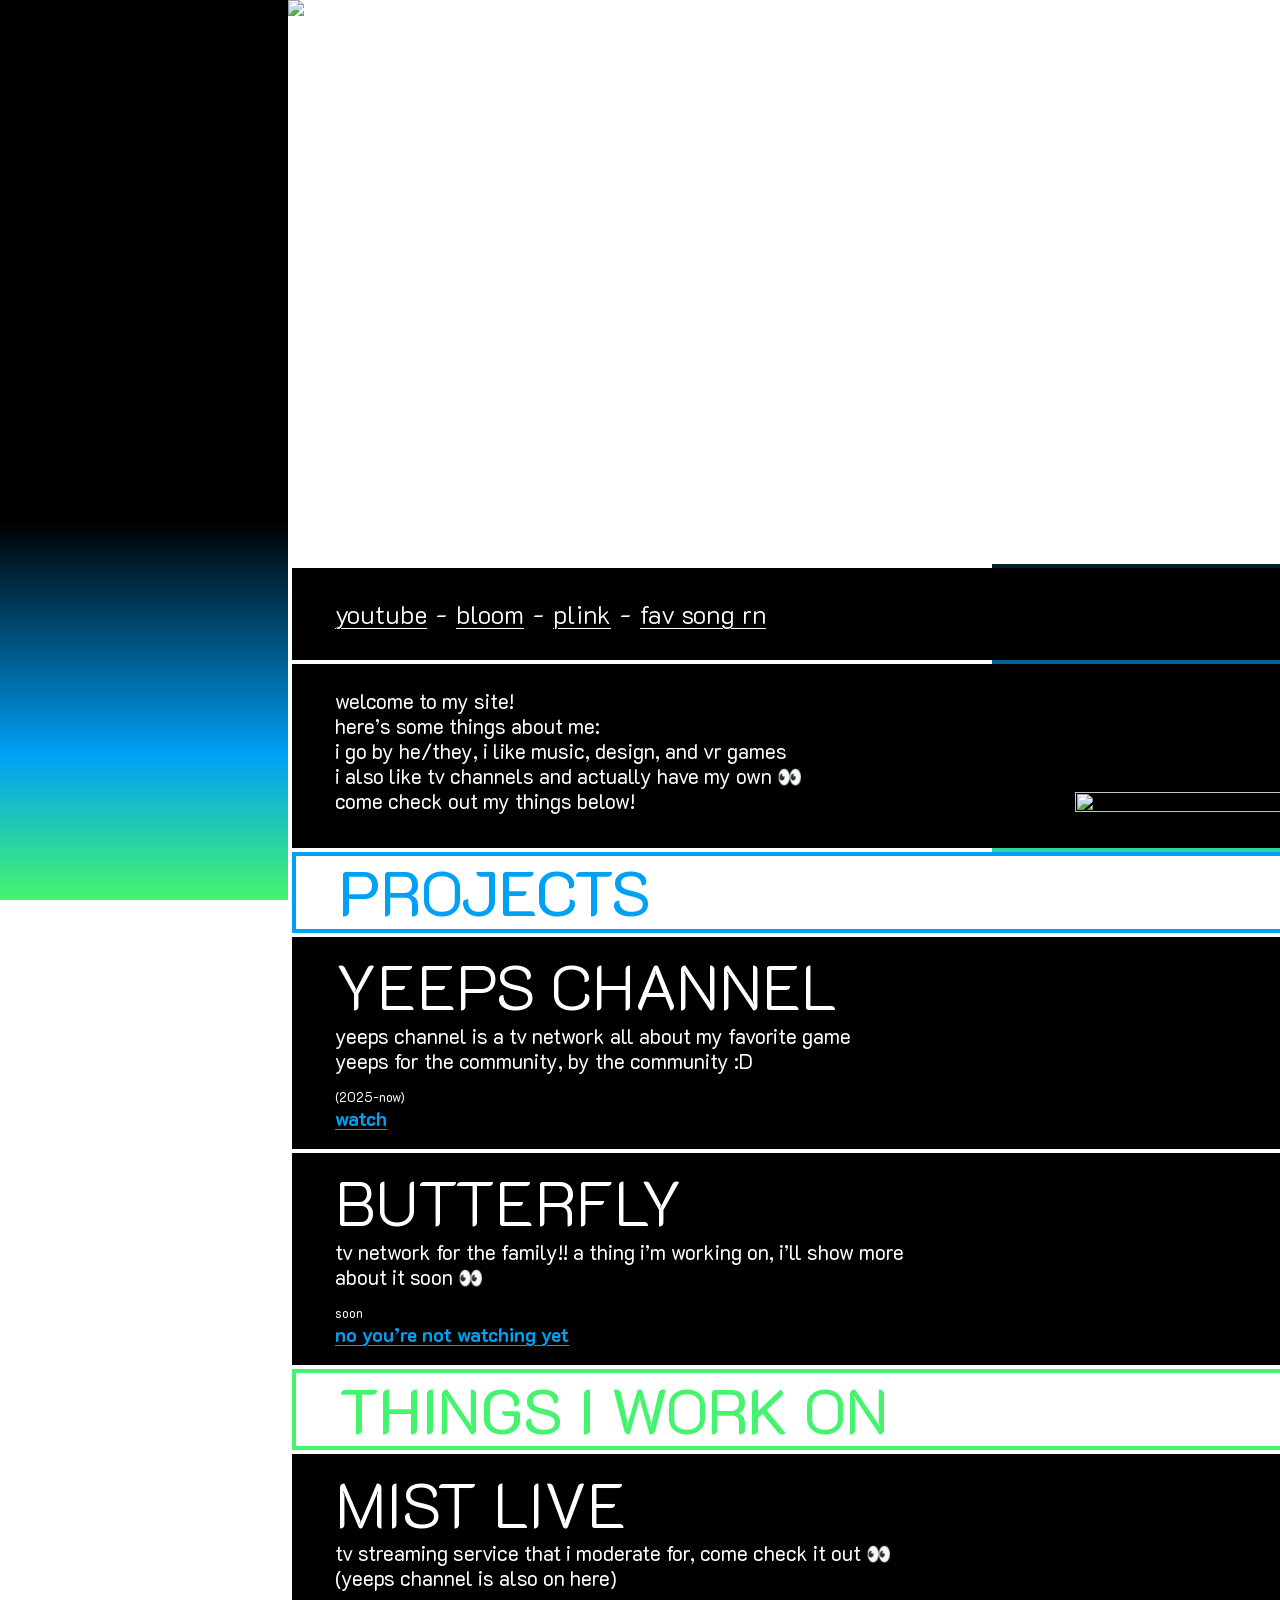
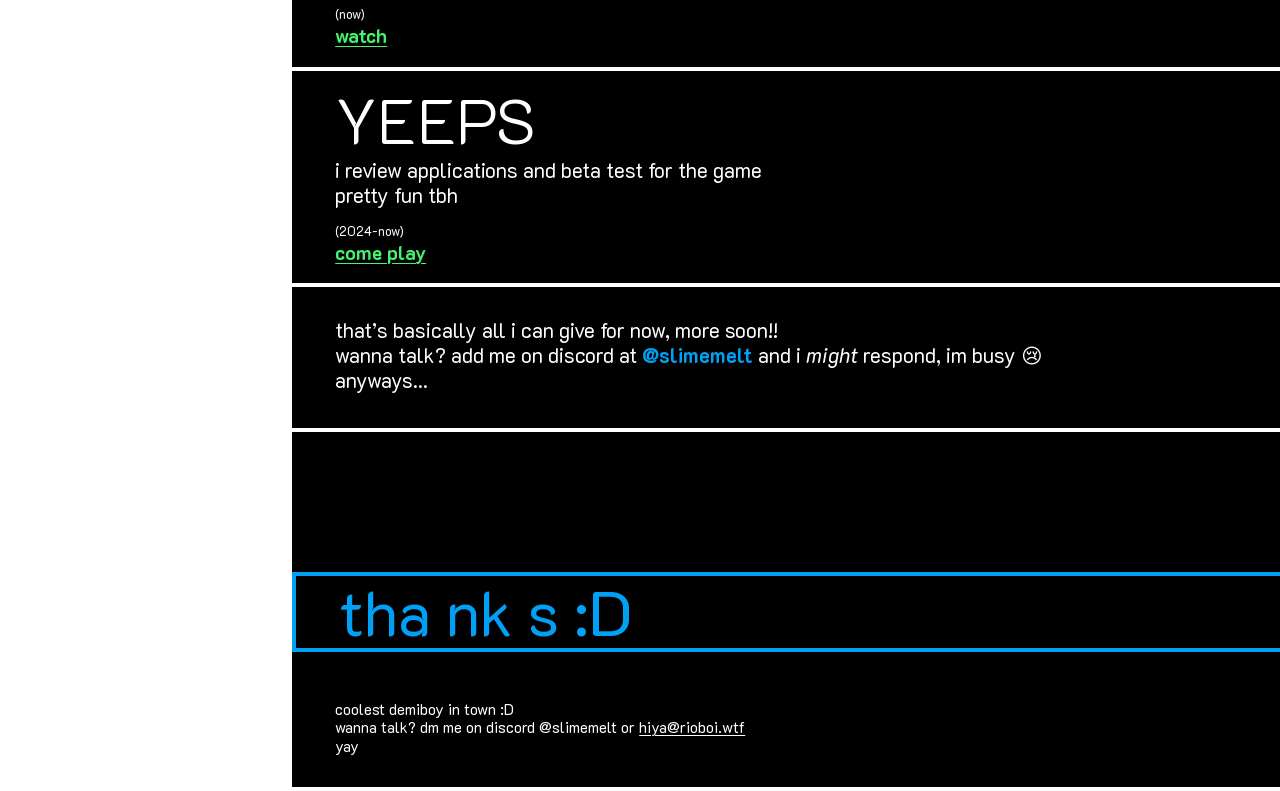
==== index.html @ 9af62764 "Add files via upload" ====
<!doctype html>
<html lang="en">
<head>
<meta charset="utf-8">
<meta name="viewport" content="width=device-width, initial-scale=1">
<title>rio</title>
<meta name="description" content="hi, i'm rio. tv channels, design, music.">
<meta name="theme-color" content="#000000">
<link rel="preconnect" href="https://fonts.googleapis.com">
<link rel="preconnect" href="https://fonts.gstatic.com" crossorigin>
<link href="https://fonts.googleapis.com/css2?family=K2D:wght@300;400;700&display=swap" rel="stylesheet">
<style>
:root {
  --blue: #00a1f5;
  --green: #45f46e;
  --gap: 4px;
  --pad: clamp(1.25rem, 6.1vw, 2.7rem);
  --body: clamp(1rem, 2.9vw, 1.28rem);
  --display: clamp(2.5rem, 9vw, 3.9rem);
}
*, *::before, *::after { box-sizing: border-box; }
html {
  min-height: 100%;
  background: linear-gradient(#000 0 58%, var(--blue) 84%, var(--green));
  background-attachment: fixed;
}
body {
  margin: 0;
  color: #fff;
  font: 400 var(--body)/1.22 "K2D", "Segoe UI", system-ui, sans-serif;
  -webkit-font-smoothing: antialiased;
}
::selection { background: var(--blue); color: #000; }
img { display: block; max-width: 100%; height: auto; }
p { margin: 0; }

.col {
  container-type: inline-size;
  max-width: 44rem;
  margin: 0 auto;
  background: #fff;
  padding: 0 var(--gap) var(--gap);
  display: grid;
  gap: var(--gap);
}
.card { background: #000; padding: 1.15rem var(--pad); position: relative; }

.hero { margin: 0 calc(var(--gap) * -1); background: #fff; }

a { color: inherit; text-underline-offset: .14em; text-decoration-thickness: .06em; }
a:focus-visible { outline: 3px solid currentColor; outline-offset: 3px; }

.links { padding-block: 1.9rem; font-size: clamp(1.15rem, 3.8vw, 1.6rem); font-weight: 300; }
.links a { text-decoration-thickness: .05em; }
.links span { padding: 0 .35em; }

.about { padding-block: 1.6rem 2rem; min-height: 11.5rem; }
.about p { max-width: 24em; }
.about .flag { position: absolute; top: 1.4rem; right: 1.6rem; width: 11%; image-rendering: pixelated; }

.rule {
  --c: var(--blue);
  margin: 0;
  background: #fff;
  color: var(--c);
  border: var(--gap) solid var(--c);
  padding: .35rem var(--pad) .3rem;
  font: 400 var(--display)/1 "K2D", sans-serif;
  text-transform: uppercase;
  letter-spacing: -.005em;
  position: relative; z-index: 1;
}
.rule.green { --c: var(--green); }
.rule img {
  position: absolute; right: calc(var(--gap) * -1); bottom: -15px;
  width: 44%; pointer-events: none;
}

.item h3 {
  margin: 0 0 .1em;
  font: 300 var(--display)/1 "K2D", sans-serif;
  text-transform: uppercase;
  letter-spacing: -.005em;
}
.item p { max-width: 28em; }
.item small { display: block; margin-top: 1rem; font-size: .62em; }
.item .go {
  --c: var(--blue);
  display: inline-block; margin-top: .1rem;
  color: var(--c); font-weight: 700; font-size: .95em;
}
.item .go.green { --c: var(--green); }
.item .go:hover { background: var(--c); color: #000; text-decoration-color: transparent; }
.item .art { position: absolute; right: 1.2rem; bottom: 1rem; }

.sign { padding-block: 1.9rem 2.2rem; }
.sign b { color: var(--blue); font-weight: 700; }

.end { background: #000; padding: 20.1cqw 0 0; overflow: hidden; min-height: max(51.1cqw, 15rem); }
.end .rule { background: transparent; border-right: 0; margin: 0; text-transform: none; }
.end .small { position: absolute; left: 0; bottom: 0; padding: 0 var(--pad) 2rem; font-size: clamp(.8rem, 2.2vw, .95rem); max-width: 62%; }
.end .char { position: absolute; right: 0; top: 17.1cqw; width: 41.8cqw; }

@media (max-width: 30rem) {
  .about .flag { width: 15%; }
  .item .art { right: .8rem; bottom: .8rem; }
}
</style>
</head>
<body>
<main class="col">

  <img class="hero" src="img/header.png" width="1400" height="567" alt="hi, i'm rio 2026 — handwritten, next to a drawing of a dark-haired boy peeking in">

  <nav class="card links" aria-label="elsewhere">
    <a href="https://youtube.com/@slimemelt">youtube</a><span>-</span><a href="https://bloomnetworks.net">bloom</a><span>-</span><a href="https://plink.social/user/rio/?posts-p=1">plink</a><span>-</span><a href="https://open.spotify.com/track/73CKjW3vsUXRpy3NnX4H7F">fav song rn</a>
  </nav>

  <section class="card about">
    <p>welcome to my site!<br>
    here’s some things about me:<br>
    i go by he/they, i like music, design, and vr games<br>
    i also like tv channels and actually have my own 👀<br>
    come check out my things below!</p>
    <img class="flag" src="img/flag.png" width="155" height="202" alt="demiboy pride flag">
  </section>

  <h2 class="rule">projects<img src="img/heads.png" width="670" height="205" alt=""></h2>

  <article class="card item">
    <h3>yeeps channel</h3>
    <p>yeeps channel is a tv network all about my favorite game yeeps for the community, by the community :D</p>
    <small>(2025-now)</small>
    <a class="go" href="https://watch.mistlive.tv">watch</a>
    <img class="art" src="img/yeeps.png" width="362" height="125" style="width:25.9%" alt="four yeeps: blue, green, orange, pink">
  </article>

  <article class="card item">
    <h3>butterfly</h3>
    <p>tv network for the family!! a thing i’m working on, i’ll show more about it soon 👀</p>
    <small>soon</small>
    <a class="go" href="#" aria-disabled="true">no you’re not watching yet</a>
    <img class="art" src="img/butterfly.png" width="213" height="183" style="width:15.2%" alt="a blue-green butterfly">
  </article>

  <h2 class="rule green">things i work on</h2>

  <article class="card item">
    <h3>mist live</h3>
    <p>tv streaming service that i moderate for, come check it out 👀<br>(yeeps channel is also on here)</p>
    <small>(now)</small>
    <a class="go green" href="https://mistlive.tv">watch</a>
  </article>

  <article class="card item">
    <h3>yeeps</h3>
    <p>i review applications and beta test for the game<br>pretty fun tbh</p>
    <small>(2024-now)</small>
    <a class="go green" href="https://yeeps.com">come play</a>
  </article>

  <section class="card sign">
    <p>that’s basically all i can give for now, more soon!!<br>
    wanna talk? add me on discord at <b>@slimemelt</b> and i <em>might</em> respond, im busy 😢<br>
    anyways…</p>
  </section>

  <footer class="card end">
    <h2 class="rule">tha nk s :D</h2>
    <p class="small">coolest demiboy in town :D<br>
    wanna talk? dm me on discord @slimemelt or <a href="mailto:hiya@rioboi.wtf">hiya@rioboi.wtf</a><br>
    yay</p>
    <img class="char" src="img/thanks.png" width="585" height="477" alt="">
  </footer>

</main>
</body>
</html>
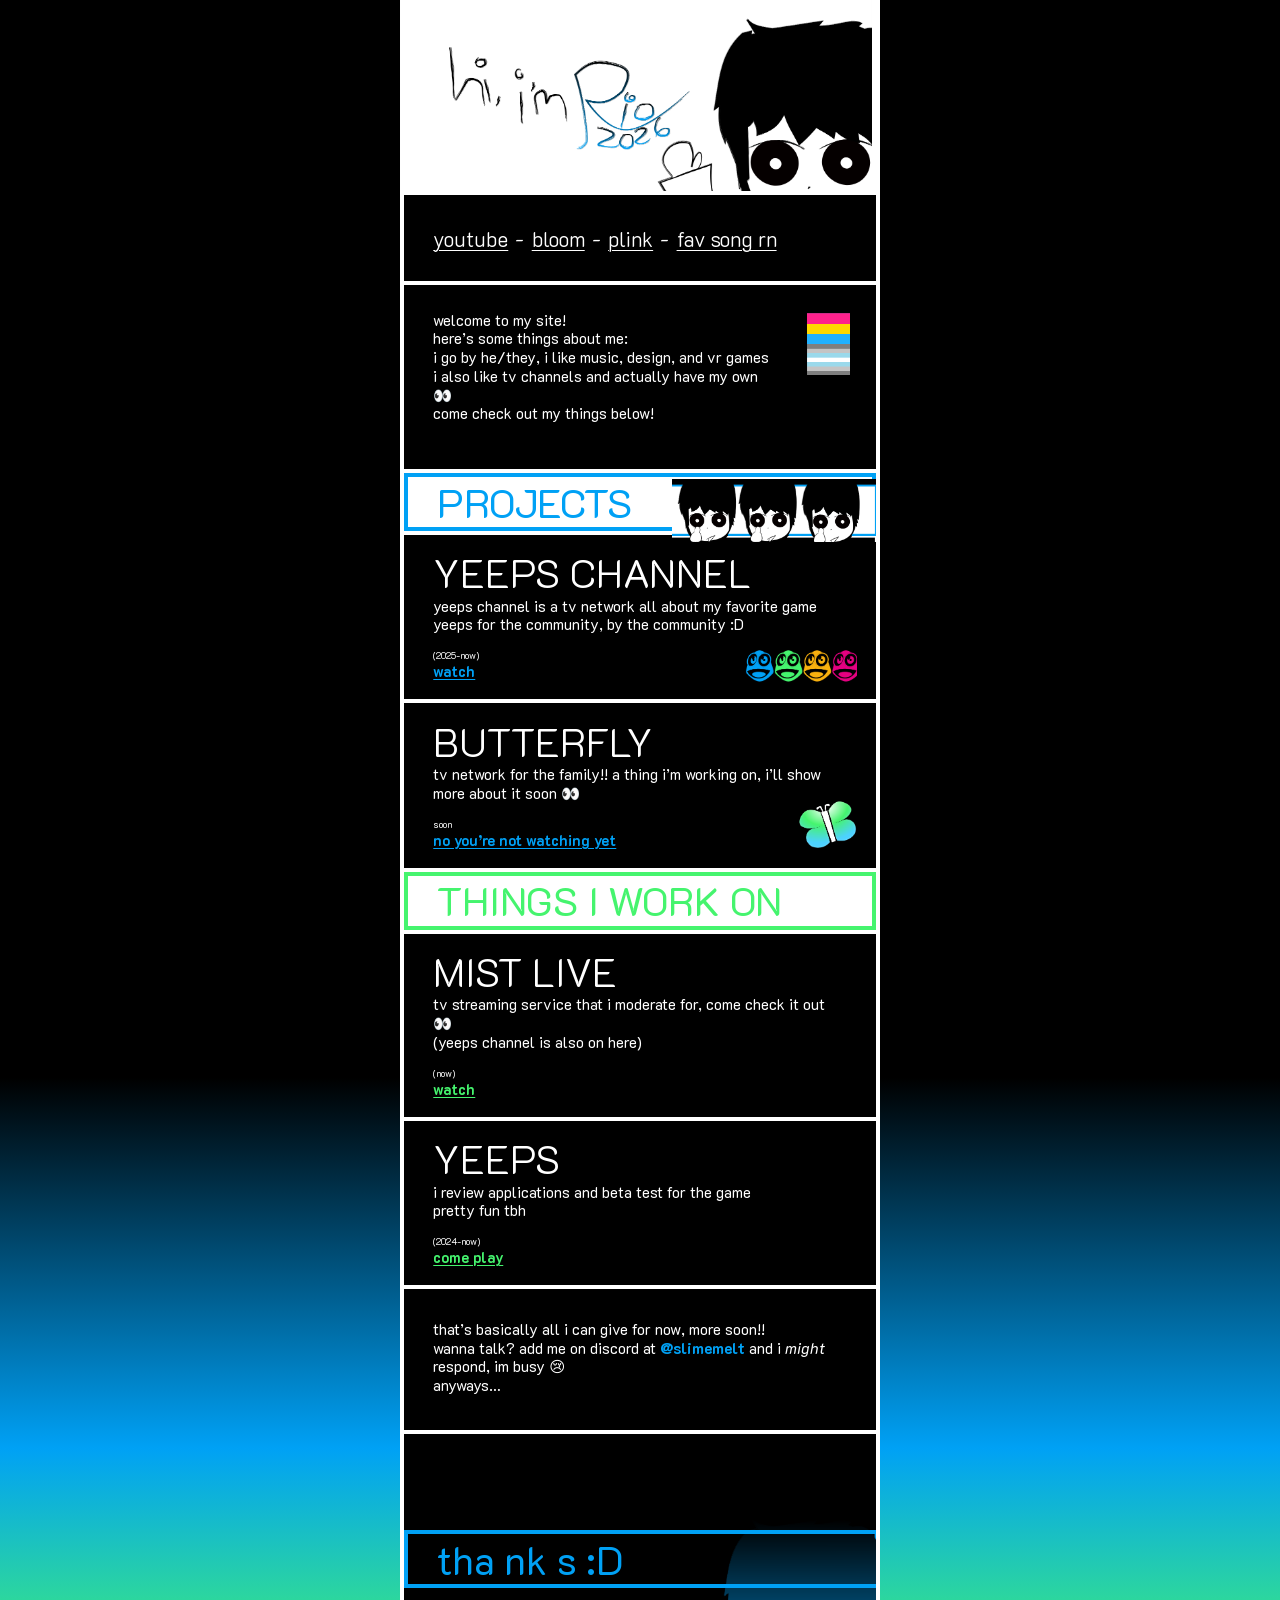
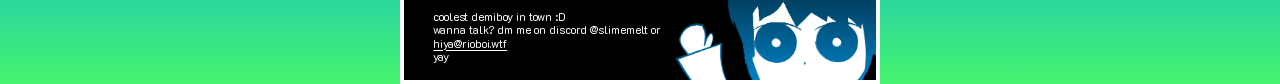
==== commit 7e5d6a73: "Refactor CSS variables and layout properties" ====
--- a/index.html
+++ b/index.html
@@ -14,18 +14,21 @@
   --blue: #00a1f5;
   --green: #45f46e;
   --gap: 4px;
-  --pad: clamp(1.25rem, 6.1vw, 2.7rem);
-  --body: clamp(1rem, 2.9vw, 1.28rem);
-  --display: clamp(2.5rem, 9vw, 3.9rem);
+  --w: min(100vw, 30rem);
+  --u: calc(var(--w) / 100);
+  --pad: calc(var(--u) * 6.1);
+  --body: clamp(.95rem, calc(var(--u) * 3.2), 1.25rem);
+  --display: clamp(2.3rem, calc(var(--u) * 8.2), 3.4rem);
 }
 *, *::before, *::after { box-sizing: border-box; }
 html {
   min-height: 100%;
-  background: linear-gradient(#000 0 58%, var(--blue) 84%, var(--green));
-  background-attachment: fixed;
+  overflow-y: auto;
+  background: linear-gradient(#000 0 64%, var(--blue) 86%, var(--green));
 }
 body {
   margin: 0;
+  min-height: 100vh;
   color: #fff;
   font: 400 var(--body)/1.22 "K2D", "Segoe UI", system-ui, sans-serif;
   -webkit-font-smoothing: antialiased;
@@ -35,8 +38,7 @@
 p { margin: 0; }
 
 .col {
-  container-type: inline-size;
-  max-width: 44rem;
+  width: var(--w);
   margin: 0 auto;
   background: #fff;
   padding: 0 var(--gap) var(--gap);
@@ -50,12 +52,12 @@
 a { color: inherit; text-underline-offset: .14em; text-decoration-thickness: .06em; }
 a:focus-visible { outline: 3px solid currentColor; outline-offset: 3px; }
 
-.links { padding-block: 1.9rem; font-size: clamp(1.15rem, 3.8vw, 1.6rem); font-weight: 300; }
+.links { padding-block: 1.9rem; font-size: clamp(1rem, calc(var(--u) * 4.3), 1.5rem); font-weight: 300; }
 .links a { text-decoration-thickness: .05em; }
 .links span { padding: 0 .35em; }
 
 .about { padding-block: 1.6rem 2rem; min-height: 11.5rem; }
-.about p { max-width: 24em; }
+.about { padding-right: 22%; }
 .about .flag { position: absolute; top: 1.4rem; right: 1.6rem; width: 11%; image-rendering: pixelated; }
 
 .rule {
@@ -96,10 +98,10 @@
 .sign { padding-block: 1.9rem 2.2rem; }
 .sign b { color: var(--blue); font-weight: 700; }
 
-.end { background: #000; padding: 20.1cqw 0 0; overflow: hidden; min-height: max(51.1cqw, 15rem); }
+.end { background: #000; padding: calc(var(--u) * 20.1) 0 0; overflow: hidden; height: calc(var(--u) * 51.2); }
 .end .rule { background: transparent; border-right: 0; margin: 0; text-transform: none; }
-.end .small { position: absolute; left: 0; bottom: 0; padding: 0 var(--pad) 2rem; font-size: clamp(.8rem, 2.2vw, .95rem); max-width: 62%; }
-.end .char { position: absolute; right: 0; top: 17.1cqw; width: 41.8cqw; }
+.end .small { position: absolute; left: 0; bottom: 0; padding: 0 var(--pad) 1rem; font-size: clamp(.7rem, calc(var(--u) * 2.2), .85rem); line-height: 1.2; max-width: 62%; }
+.end .char { position: absolute; right: 0; top: calc(var(--u) * 17.1); width: calc(var(--u) * 41.8); }
 
 @media (max-width: 30rem) {
   .about .flag { width: 15%; }
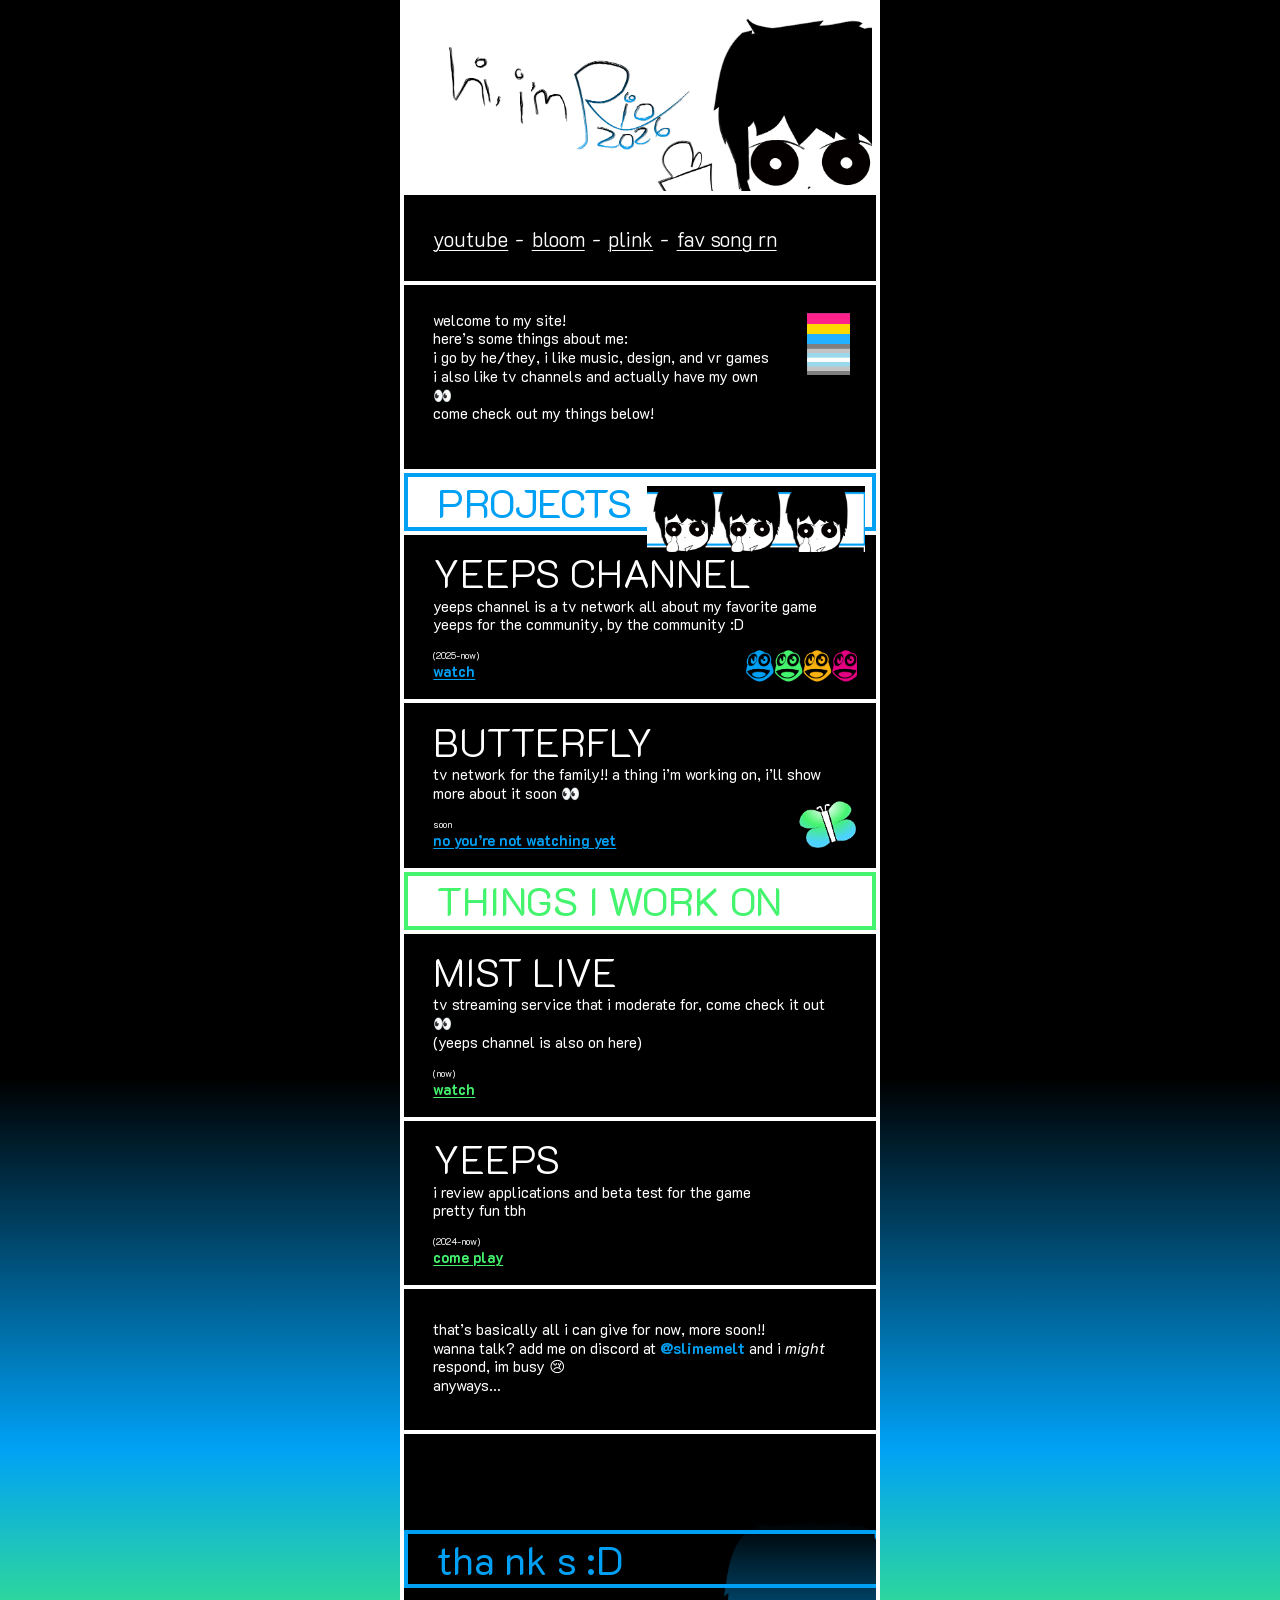
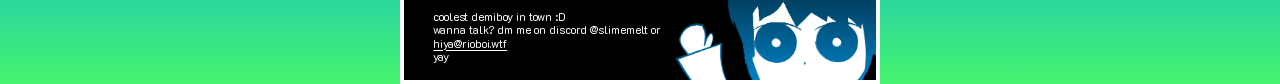
==== commit 756c73a4: "Adjust image positioning and dimensions in index.html" ====
--- a/index.html
+++ b/index.html
@@ -74,8 +74,8 @@
 }
 .rule.green { --c: var(--green); }
 .rule img {
-  position: absolute; right: calc(var(--gap) * -1); bottom: -15px;
-  width: 44%; pointer-events: none;
+  position: absolute; right: 1.6%; bottom: calc(var(--u) * -4.5 - 4px);
+  width: 46.8%; pointer-events: none;
 }
 
 .item h3 {
@@ -127,7 +127,7 @@
     <img class="flag" src="img/flag.png" width="155" height="202" alt="demiboy pride flag">
   </section>
 
-  <h2 class="rule">projects<img src="img/heads.png" width="670" height="205" alt=""></h2>
+  <h2 class="rule">projects<img src="img/heads.png" width="1320" height="560" alt=""></h2>
 
   <article class="card item">
     <h3>yeeps channel</h3>
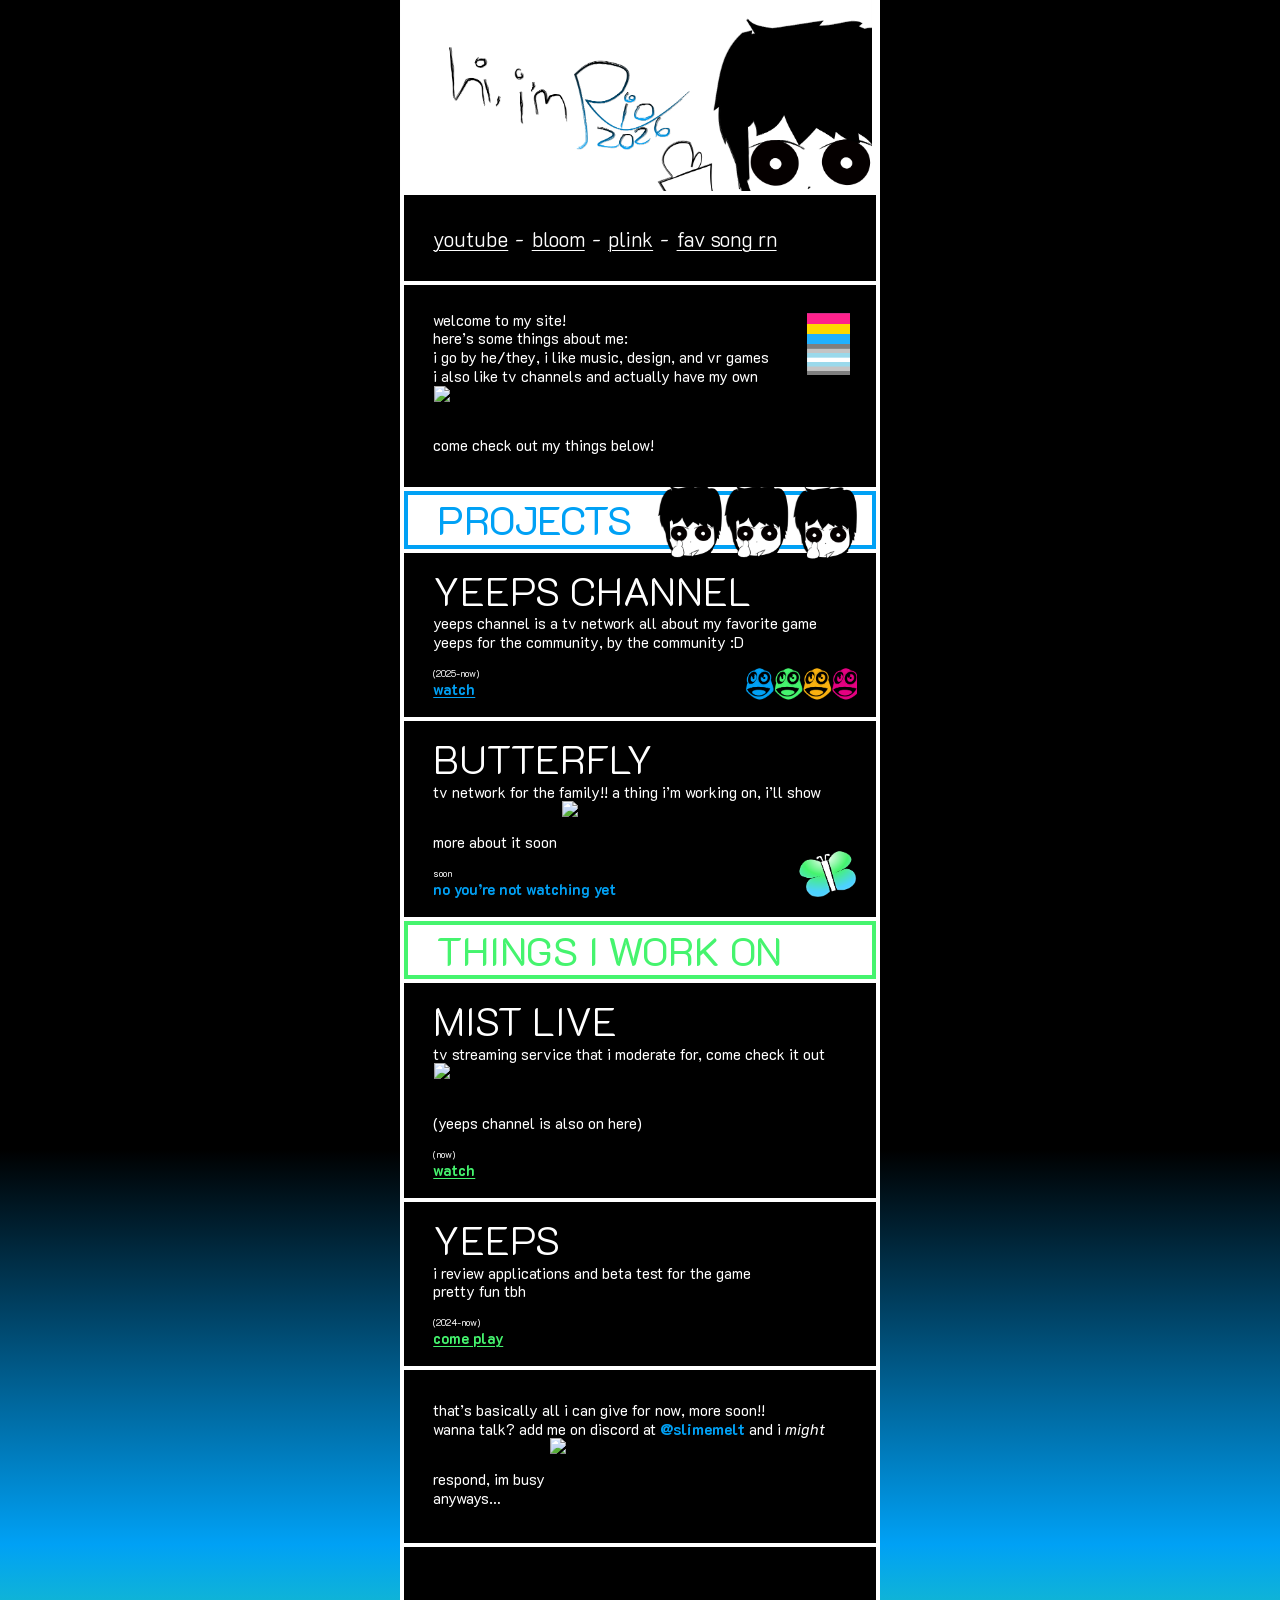
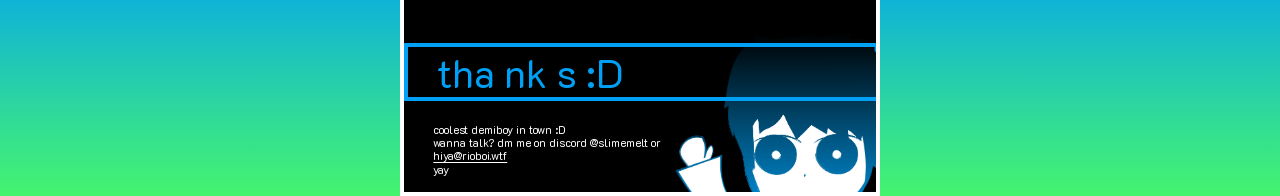
==== commit b2e54ce8: "Enhance text with emojis and update favicon links Added emoji images to enhance text descriptions an" ====
--- a/index.html
+++ b/index.html
@@ -6,6 +6,9 @@
 <title>rio</title>
 <meta name="description" content="hi, i'm rio. tv channels, design, music.">
 <meta name="theme-color" content="#000000">
+<link rel="icon" href="favicon.ico" sizes="any">
+<link rel="icon" type="image/png" sizes="32x32" href="favicon-32.png">
+<link rel="apple-touch-icon" href="apple-touch-icon.png">
 <link rel="preconnect" href="https://fonts.googleapis.com">
 <link rel="preconnect" href="https://fonts.gstatic.com" crossorigin>
 <link href="https://fonts.googleapis.com/css2?family=K2D:wght@300;400;700&display=swap" rel="stylesheet">
@@ -93,6 +96,8 @@
 }
 .item .go.green { --c: var(--green); }
 .item .go:hover { background: var(--c); color: #000; text-decoration-color: transparent; }
+.item .off { display: inline-block; margin-top: .1rem; color: var(--blue); font-weight: 700; font-size: .95em; }
+.emoji { display: inline-block; height: 1.05em; width: auto; vertical-align: -.2em; margin-left: .08em; }
 .item .art { position: absolute; right: 1.2rem; bottom: 1rem; }
 
 .sign { padding-block: 1.9rem 2.2rem; }
@@ -122,7 +127,7 @@
     <p>welcome to my site!<br>
     here’s some things about me:<br>
     i go by he/they, i like music, design, and vr games<br>
-    i also like tv channels and actually have my own 👀<br>
+    i also like tv channels and actually have my own <img class="emoji" src="img/emoji-eyes.png" width="96" height="74" alt="eyes emoji"><br>
     come check out my things below!</p>
     <img class="flag" src="img/flag.png" width="155" height="202" alt="demiboy pride flag">
   </section>
@@ -139,9 +144,9 @@
 
   <article class="card item">
     <h3>butterfly</h3>
-    <p>tv network for the family!! a thing i’m working on, i’ll show more about it soon 👀</p>
+    <p>tv network for the family!! a thing i’m working on, i’ll show more about it soon <img class="emoji" src="img/emoji-eyes.png" width="96" height="74" alt="eyes emoji"></p>
     <small>soon</small>
-    <a class="go" href="#" aria-disabled="true">no you’re not watching yet</a>
+    <span class="off">no you’re not watching yet</span>
     <img class="art" src="img/butterfly.png" width="213" height="183" style="width:15.2%" alt="a blue-green butterfly">
   </article>
 
@@ -149,7 +154,7 @@
 
   <article class="card item">
     <h3>mist live</h3>
-    <p>tv streaming service that i moderate for, come check it out 👀<br>(yeeps channel is also on here)</p>
+    <p>tv streaming service that i moderate for, come check it out <img class="emoji" src="img/emoji-eyes.png" width="96" height="74" alt="eyes emoji"><br>(yeeps channel is also on here)</p>
     <small>(now)</small>
     <a class="go green" href="https://mistlive.tv">watch</a>
   </article>
@@ -163,7 +168,7 @@
 
   <section class="card sign">
     <p>that’s basically all i can give for now, more soon!!<br>
-    wanna talk? add me on discord at <b>@slimemelt</b> and i <em>might</em> respond, im busy 😢<br>
+    wanna talk? add me on discord at <b>@slimemelt</b> and i <em>might</em> respond, im busy <img class="emoji" src="img/emoji-cry.png" width="96" height="96" alt="crying emoji"><br>
     anyways…</p>
   </section>
 
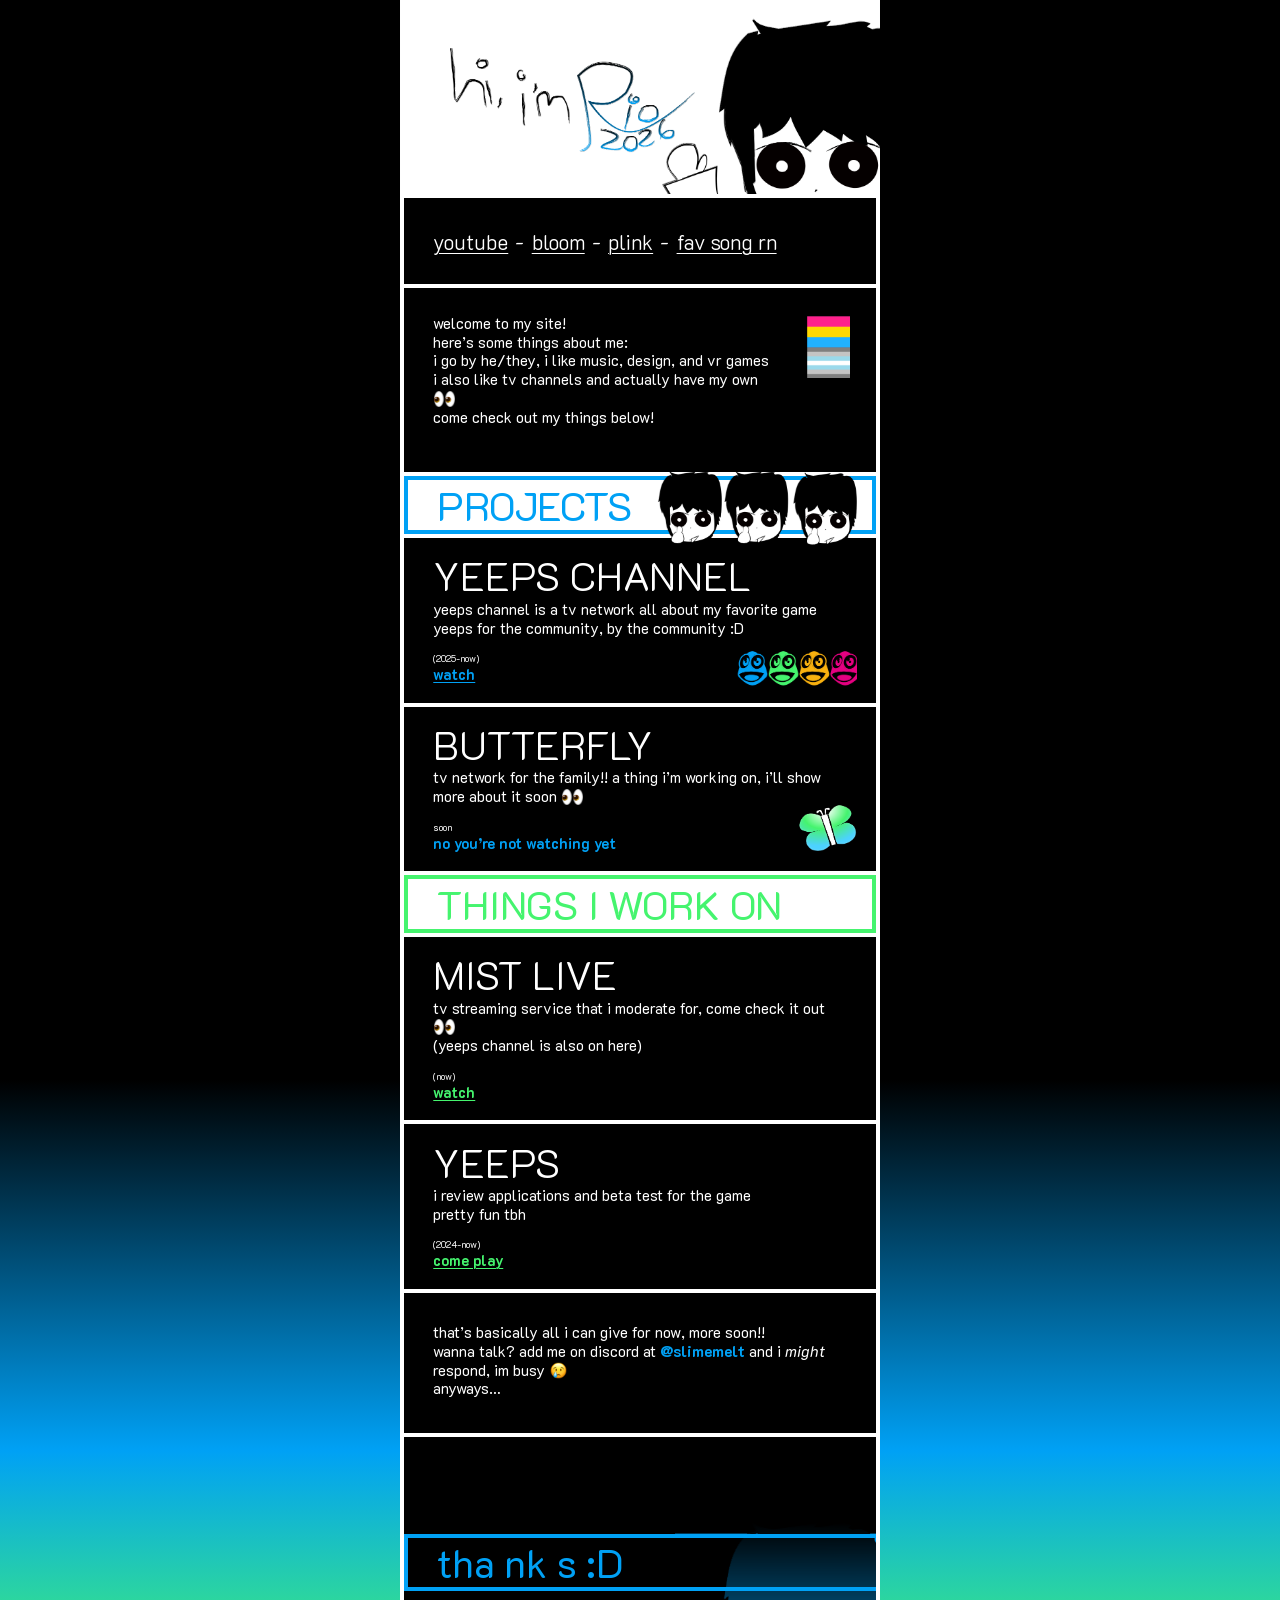
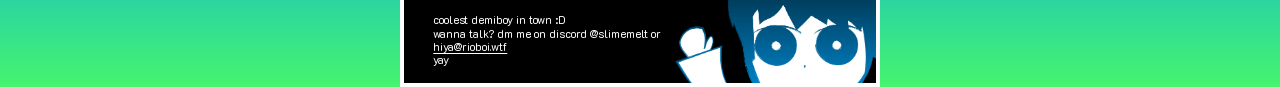
==== commit 414b46dd: "Enhance index.html with new meta tags and layout Updated various elements in index.html including me" ====
--- a/index.html
+++ b/index.html
@@ -6,6 +6,17 @@
 <title>rio</title>
 <meta name="description" content="hi, i'm rio. tv channels, design, music.">
 <meta name="theme-color" content="#000000">
+<link rel="canonical" href="https://rioboi.wtf/">
+<meta property="og:type" content="website">
+<meta property="og:url" content="https://rioboi.wtf/">
+<meta property="og:title" content="rio">
+<meta property="og:description" content="hi, i’m rio. tv channels, design, music, and vr games.">
+<meta property="og:image" content="https://rioboi.wtf/img/og.png">
+<meta property="og:image:width" content="1200">
+<meta property="og:image:height" content="630">
+<meta property="og:image:alt" content="hi, i’m rio 2026, handwritten next to a drawing of a dark-haired boy peeking in">
+<meta name="twitter:card" content="summary_large_image">
+<meta name="twitter:image" content="https://rioboi.wtf/img/og.png">
 <link rel="icon" href="favicon.ico" sizes="any">
 <link rel="icon" type="image/png" sizes="32x32" href="favicon-32.png">
 <link rel="apple-touch-icon" href="apple-touch-icon.png">
@@ -50,7 +61,8 @@
 }
 .card { background: #000; padding: 1.15rem var(--pad); position: relative; }
 
-.hero { margin: 0 calc(var(--gap) * -1); background: #fff; }
+.hero { margin: 0 calc(var(--gap) * -1); background: #fff; font: inherit; }
+.hero img { width: 100%; }
 
 a { color: inherit; text-underline-offset: .14em; text-decoration-thickness: .06em; }
 a:focus-visible { outline: 3px solid currentColor; outline-offset: 3px; }
@@ -61,7 +73,7 @@
 
 .about { padding-block: 1.6rem 2rem; min-height: 11.5rem; }
 .about { padding-right: 22%; }
-.about .flag { position: absolute; top: 1.4rem; right: 1.6rem; width: 11%; image-rendering: pixelated; }
+.about .flag { position: absolute; top: 1.4rem; right: 1.6rem; width: 11%; }
 
 .rule {
   --c: var(--blue);
@@ -117,7 +129,7 @@
 <body>
 <main class="col">
 
-  <img class="hero" src="img/header.png" width="1400" height="567" alt="hi, i'm rio 2026 — handwritten, next to a drawing of a dark-haired boy peeking in">
+  <h1 class="hero"><img src="img/header.png" width="2822" height="1143" alt="hi, i’m rio 2026"></h1>
 
   <nav class="card links" aria-label="elsewhere">
     <a href="https://youtube.com/@slimemelt">youtube</a><span>-</span><a href="https://bloomnetworks.net">bloom</a><span>-</span><a href="https://plink.social/user/rio/?posts-p=1">plink</a><span>-</span><a href="https://open.spotify.com/track/73CKjW3vsUXRpy3NnX4H7F">fav song rn</a>
@@ -129,7 +141,7 @@
     i go by he/they, i like music, design, and vr games<br>
     i also like tv channels and actually have my own <img class="emoji" src="img/emoji-eyes.png" width="96" height="74" alt="eyes emoji"><br>
     come check out my things below!</p>
-    <img class="flag" src="img/flag.png" width="155" height="202" alt="demiboy pride flag">
+    <img class="flag" src="img/flag.png" width="312" height="407" alt="demiboy pride flag">
   </section>
 
   <h2 class="rule">projects<img src="img/heads.png" width="1320" height="560" alt=""></h2>
@@ -139,7 +151,7 @@
     <p>yeeps channel is a tv network all about my favorite game yeeps for the community, by the community :D</p>
     <small>(2025-now)</small>
     <a class="go" href="https://watch.mistlive.tv">watch</a>
-    <img class="art" src="img/yeeps.png" width="362" height="125" style="width:25.9%" alt="four yeeps: blue, green, orange, pink">
+    <img class="art" src="img/yeeps.png" width="782" height="252" style="width:27.7%" alt="four yeeps: blue, green, orange, pink">
   </article>
 
   <article class="card item">
@@ -147,7 +159,7 @@
     <p>tv network for the family!! a thing i’m working on, i’ll show more about it soon <img class="emoji" src="img/emoji-eyes.png" width="96" height="74" alt="eyes emoji"></p>
     <small>soon</small>
     <span class="off">no you’re not watching yet</span>
-    <img class="art" src="img/butterfly.png" width="213" height="183" style="width:15.2%" alt="a blue-green butterfly">
+    <img class="art" src="img/butterfly.png" width="429" height="369" style="width:15.2%" alt="a blue-green butterfly">
   </article>
 
   <h2 class="rule green">things i work on</h2>
@@ -177,7 +189,7 @@
     <p class="small">coolest demiboy in town :D<br>
     wanna talk? dm me on discord @slimemelt or <a href="mailto:hiya@rioboi.wtf">hiya@rioboi.wtf</a><br>
     yay</p>
-    <img class="char" src="img/thanks.png" width="585" height="477" alt="">
+    <img class="char" src="img/thanks.png" width="1179" height="962" alt="">
   </footer>
 
 </main>
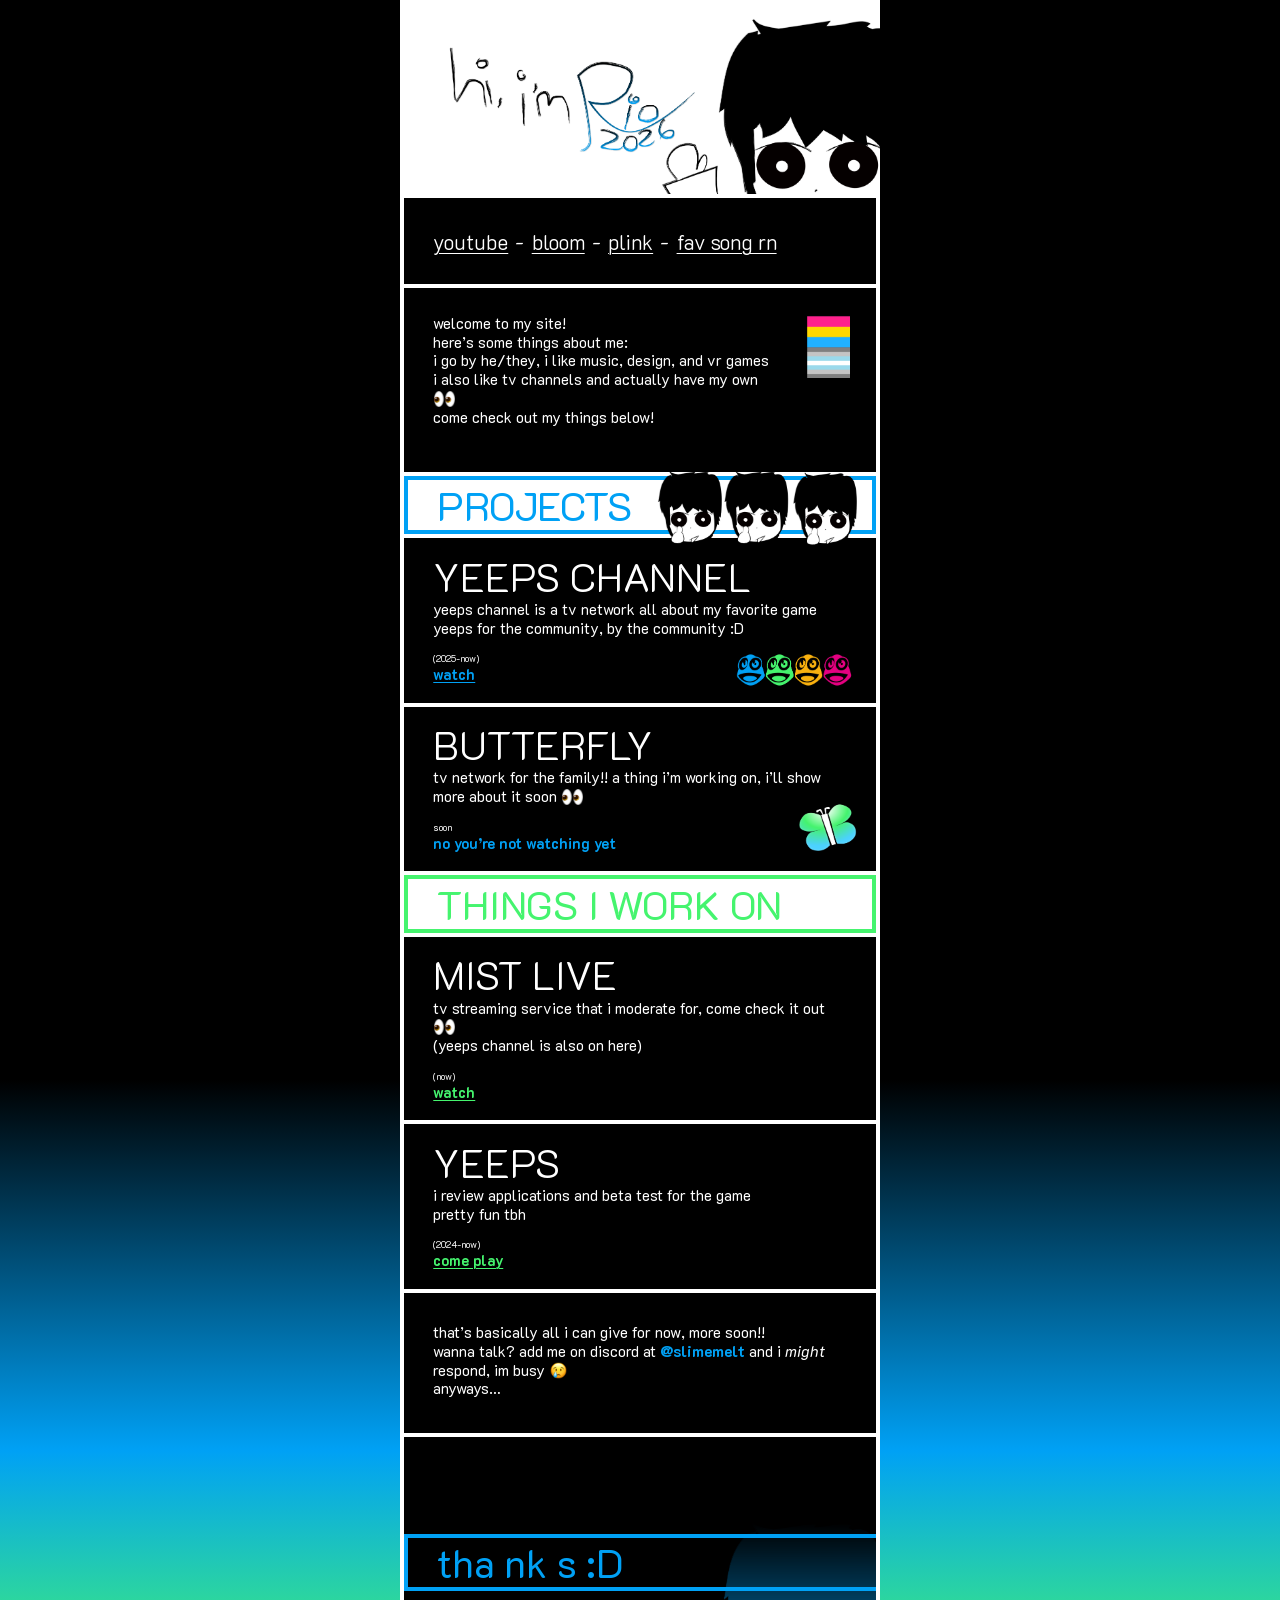
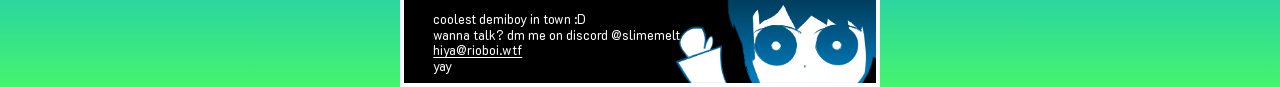
==== commit 363cff90: "Modify display and small class styles in index.html Adjusted CSS variables for improved layout and r" ====
--- a/index.html
+++ b/index.html
@@ -32,7 +32,7 @@
   --u: calc(var(--w) / 100);
   --pad: calc(var(--u) * 6.1);
   --body: clamp(.95rem, calc(var(--u) * 3.2), 1.25rem);
-  --display: clamp(2.3rem, calc(var(--u) * 8.2), 3.4rem);
+  --display: clamp(1.9rem, calc(var(--u) * 8.2), 3.4rem);
 }
 *, *::before, *::after { box-sizing: border-box; }
 html {
@@ -117,12 +117,16 @@
 
 .end { background: #000; padding: calc(var(--u) * 20.1) 0 0; overflow: hidden; height: calc(var(--u) * 51.2); }
 .end .rule { background: transparent; border-right: 0; margin: 0; text-transform: none; }
-.end .small { position: absolute; left: 0; bottom: 0; padding: 0 var(--pad) 1rem; font-size: clamp(.7rem, calc(var(--u) * 2.2), .85rem); line-height: 1.2; max-width: 62%; }
+.end .small { position: absolute; left: 0; bottom: 0; padding: 0 0 clamp(.45rem, calc(var(--u) * 2), 1rem) var(--pad); font-size: clamp(.66rem, calc(var(--u) * 2.7), .85rem); line-height: 1.2; max-width: 63%; }
 .end .char { position: absolute; right: 0; top: calc(var(--u) * 17.1); width: calc(var(--u) * 41.8); }
 
 @media (max-width: 30rem) {
   .about .flag { width: 15%; }
   .item .art { right: .8rem; bottom: .8rem; }
+}
+@media (max-width: 22.5rem) {
+  .end { height: auto; min-height: calc(var(--u) * 51.2); }
+  .end .small { position: static; padding: .7rem 0 .8rem var(--pad); max-width: 56%; font-size: .64rem; }
 }
 </style>
 </head>
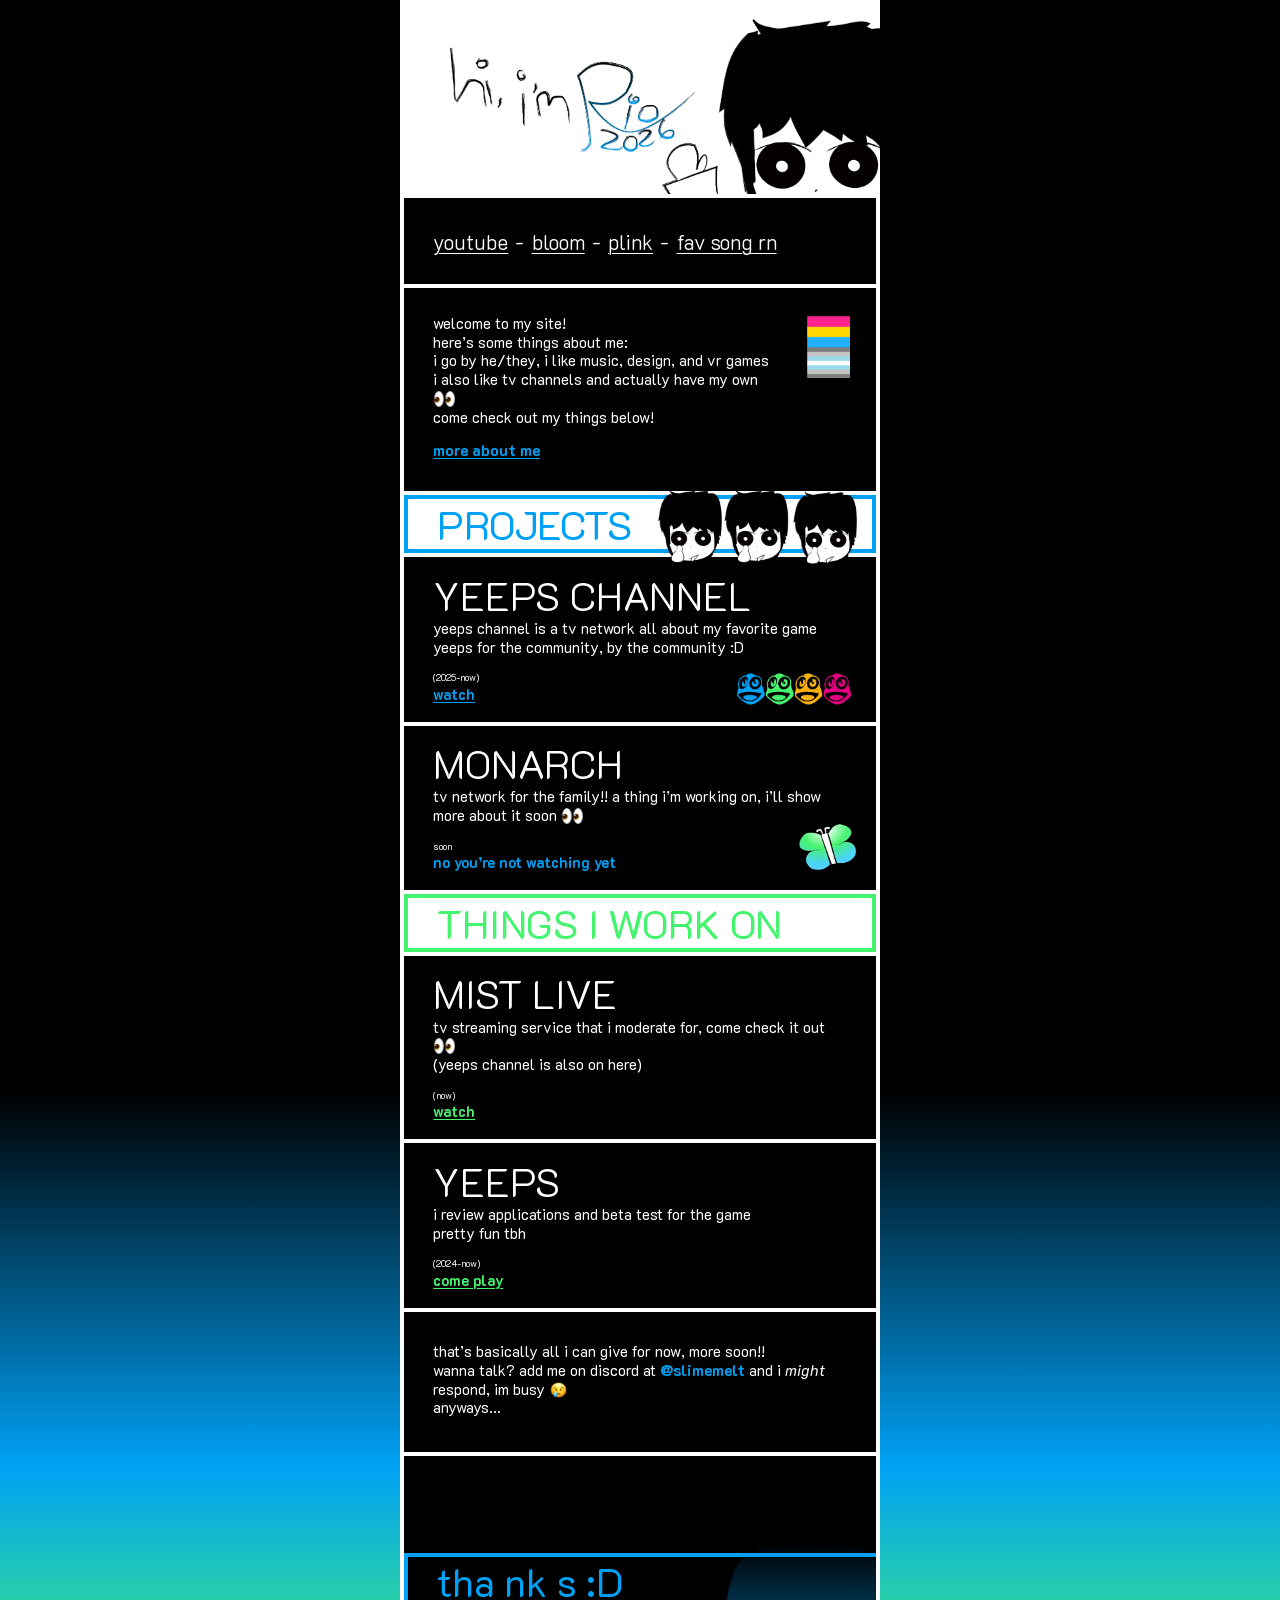
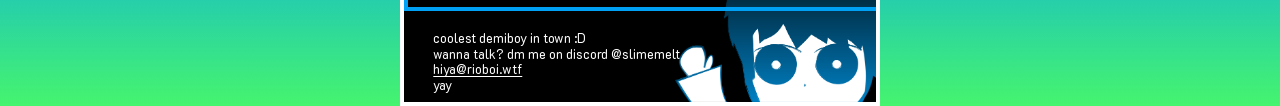
==== commit 8feb1ef0: "Refactor index.html and update project details" ====
--- a/index.html
+++ b/index.html
@@ -23,112 +23,7 @@
 <link rel="preconnect" href="https://fonts.googleapis.com">
 <link rel="preconnect" href="https://fonts.gstatic.com" crossorigin>
 <link href="https://fonts.googleapis.com/css2?family=K2D:wght@300;400;700&display=swap" rel="stylesheet">
-<style>
-:root {
-  --blue: #00a1f5;
-  --green: #45f46e;
-  --gap: 4px;
-  --w: min(100vw, 30rem);
-  --u: calc(var(--w) / 100);
-  --pad: calc(var(--u) * 6.1);
-  --body: clamp(.95rem, calc(var(--u) * 3.2), 1.25rem);
-  --display: clamp(1.9rem, calc(var(--u) * 8.2), 3.4rem);
-}
-*, *::before, *::after { box-sizing: border-box; }
-html {
-  min-height: 100%;
-  overflow-y: auto;
-  background: linear-gradient(#000 0 64%, var(--blue) 86%, var(--green));
-}
-body {
-  margin: 0;
-  min-height: 100vh;
-  color: #fff;
-  font: 400 var(--body)/1.22 "K2D", "Segoe UI", system-ui, sans-serif;
-  -webkit-font-smoothing: antialiased;
-}
-::selection { background: var(--blue); color: #000; }
-img { display: block; max-width: 100%; height: auto; }
-p { margin: 0; }
-
-.col {
-  width: var(--w);
-  margin: 0 auto;
-  background: #fff;
-  padding: 0 var(--gap) var(--gap);
-  display: grid;
-  gap: var(--gap);
-}
-.card { background: #000; padding: 1.15rem var(--pad); position: relative; }
-
-.hero { margin: 0 calc(var(--gap) * -1); background: #fff; font: inherit; }
-.hero img { width: 100%; }
-
-a { color: inherit; text-underline-offset: .14em; text-decoration-thickness: .06em; }
-a:focus-visible { outline: 3px solid currentColor; outline-offset: 3px; }
-
-.links { padding-block: 1.9rem; font-size: clamp(1rem, calc(var(--u) * 4.3), 1.5rem); font-weight: 300; }
-.links a { text-decoration-thickness: .05em; }
-.links span { padding: 0 .35em; }
-
-.about { padding-block: 1.6rem 2rem; min-height: 11.5rem; }
-.about { padding-right: 22%; }
-.about .flag { position: absolute; top: 1.4rem; right: 1.6rem; width: 11%; }
-
-.rule {
-  --c: var(--blue);
-  margin: 0;
-  background: #fff;
-  color: var(--c);
-  border: var(--gap) solid var(--c);
-  padding: .35rem var(--pad) .3rem;
-  font: 400 var(--display)/1 "K2D", sans-serif;
-  text-transform: uppercase;
-  letter-spacing: -.005em;
-  position: relative; z-index: 1;
-}
-.rule.green { --c: var(--green); }
-.rule img {
-  position: absolute; right: 1.6%; bottom: calc(var(--u) * -4.5 - 4px);
-  width: 46.8%; pointer-events: none;
-}
-
-.item h3 {
-  margin: 0 0 .1em;
-  font: 300 var(--display)/1 "K2D", sans-serif;
-  text-transform: uppercase;
-  letter-spacing: -.005em;
-}
-.item p { max-width: 28em; }
-.item small { display: block; margin-top: 1rem; font-size: .62em; }
-.item .go {
-  --c: var(--blue);
-  display: inline-block; margin-top: .1rem;
-  color: var(--c); font-weight: 700; font-size: .95em;
-}
-.item .go.green { --c: var(--green); }
-.item .go:hover { background: var(--c); color: #000; text-decoration-color: transparent; }
-.item .off { display: inline-block; margin-top: .1rem; color: var(--blue); font-weight: 700; font-size: .95em; }
-.emoji { display: inline-block; height: 1.05em; width: auto; vertical-align: -.2em; margin-left: .08em; }
-.item .art { position: absolute; right: 1.2rem; bottom: 1rem; }
-
-.sign { padding-block: 1.9rem 2.2rem; }
-.sign b { color: var(--blue); font-weight: 700; }
-
-.end { background: #000; padding: calc(var(--u) * 20.1) 0 0; overflow: hidden; height: calc(var(--u) * 51.2); }
-.end .rule { background: transparent; border-right: 0; margin: 0; text-transform: none; }
-.end .small { position: absolute; left: 0; bottom: 0; padding: 0 0 clamp(.45rem, calc(var(--u) * 2), 1rem) var(--pad); font-size: clamp(.66rem, calc(var(--u) * 2.7), .85rem); line-height: 1.2; max-width: 63%; }
-.end .char { position: absolute; right: 0; top: calc(var(--u) * 17.1); width: calc(var(--u) * 41.8); }
-
-@media (max-width: 30rem) {
-  .about .flag { width: 15%; }
-  .item .art { right: .8rem; bottom: .8rem; }
-}
-@media (max-width: 22.5rem) {
-  .end { height: auto; min-height: calc(var(--u) * 51.2); }
-  .end .small { position: static; padding: .7rem 0 .8rem var(--pad); max-width: 56%; font-size: .64rem; }
-}
-</style>
+<link rel="stylesheet" href="style.css">
 </head>
 <body>
 <main class="col">
@@ -145,6 +40,7 @@
     i go by he/they, i like music, design, and vr games<br>
     i also like tv channels and actually have my own <img class="emoji" src="img/emoji-eyes.png" width="96" height="74" alt="eyes emoji"><br>
     come check out my things below!</p>
+    <a class="more" href="about.html">more about me</a>
     <img class="flag" src="img/flag.png" width="312" height="407" alt="demiboy pride flag">
   </section>
 
@@ -159,11 +55,11 @@
   </article>
 
   <article class="card item">
-    <h3>butterfly</h3>
+    <h3>monarch</h3>
     <p>tv network for the family!! a thing i’m working on, i’ll show more about it soon <img class="emoji" src="img/emoji-eyes.png" width="96" height="74" alt="eyes emoji"></p>
     <small>soon</small>
     <span class="off">no you’re not watching yet</span>
-    <img class="art" src="img/butterfly.png" width="429" height="369" style="width:15.2%" alt="a blue-green butterfly">
+    <img class="art" src="img/monarch.png" width="429" height="369" style="width:15.2%" alt="a green and blue butterfly">
   </article>
 
   <h2 class="rule green">things i work on</h2>
--- a/style.css
+++ b/style.css
@@ -0,0 +1,112 @@
+:root {
+  --blue: #00a1f5;
+  --green: #45f46e;
+  --gap: 4px;
+  --w: min(100vw, 30rem);
+  --u: calc(var(--w) / 100);
+  --pad: calc(var(--u) * 6.1);
+  --body: clamp(.95rem, calc(var(--u) * 3.2), 1.25rem);
+  --display: clamp(1.9rem, calc(var(--u) * 8.2), 3.4rem);
+}
+*, *::before, *::after { box-sizing: border-box; }
+html {
+  min-height: 100%;
+  overflow-y: auto;
+  background: linear-gradient(#000 0 64%, var(--blue) 86%, var(--green));
+}
+body {
+  margin: 0;
+  min-height: 100vh;
+  color: #fff;
+  font: 400 var(--body)/1.22 "K2D", "Segoe UI", system-ui, sans-serif;
+  -webkit-font-smoothing: antialiased;
+}
+::selection { background: var(--blue); color: #000; }
+img { display: block; max-width: 100%; height: auto; }
+p { margin: 0; }
+
+.col {
+  width: var(--w);
+  margin: 0 auto;
+  background: #fff;
+  padding: 0 var(--gap) var(--gap);
+  display: grid;
+  gap: var(--gap);
+}
+.card { background: #000; padding: 1.15rem var(--pad); position: relative; }
+
+.hero { margin: 0 calc(var(--gap) * -1); background: #fff; font: inherit; }
+.hero img { width: 100%; }
+
+a { color: inherit; text-underline-offset: .14em; text-decoration-thickness: .06em; }
+a:focus-visible { outline: 3px solid currentColor; outline-offset: 3px; }
+
+.links { padding-block: 1.9rem; font-size: clamp(1rem, calc(var(--u) * 4.3), 1.5rem); font-weight: 300; }
+.links a { text-decoration-thickness: .05em; }
+.links span { padding: 0 .35em; }
+
+.about { padding-block: 1.6rem 2rem; min-height: 11.5rem; }
+.about { padding-right: 22%; }
+.about .flag { position: absolute; top: 1.4rem; right: 1.6rem; width: 11%; }
+
+.rule {
+  --c: var(--blue);
+  margin: 0;
+  background: #fff;
+  color: var(--c);
+  border: var(--gap) solid var(--c);
+  padding: .35rem var(--pad) .3rem;
+  font: 400 var(--display)/1 "K2D", sans-serif;
+  text-transform: uppercase;
+  letter-spacing: -.005em;
+  position: relative; z-index: 1;
+}
+.rule.green { --c: var(--green); }
+.rule img {
+  position: absolute; right: 1.6%; bottom: calc(var(--u) * -4.5 - 4px);
+  width: 46.8%; pointer-events: none;
+}
+
+.item h3 {
+  margin: 0 0 .1em;
+  font: 300 var(--display)/1 "K2D", sans-serif;
+  text-transform: uppercase;
+  letter-spacing: -.005em;
+}
+.item p { max-width: 28em; }
+.item small { display: block; margin-top: 1rem; font-size: .62em; }
+.item .go {
+  --c: var(--blue);
+  display: inline-block; margin-top: .1rem;
+  color: var(--c); font-weight: 700; font-size: .95em;
+}
+.item .go.green { --c: var(--green); }
+.item .go:hover { background: var(--c); color: #000; text-decoration-color: transparent; }
+.item .off { display: inline-block; margin-top: .1rem; color: var(--blue); font-weight: 700; font-size: .95em; }
+.emoji { display: inline-block; height: 1.05em; width: auto; vertical-align: -.2em; margin-left: .08em; }
+.item .art { position: absolute; right: 1.2rem; bottom: 1rem; }
+
+.sign { padding-block: 1.9rem 2.2rem; }
+.sign b { color: var(--blue); font-weight: 700; }
+
+.end { background: #000; padding: calc(var(--u) * 20.1) 0 0; overflow: hidden; height: calc(var(--u) * 51.2); }
+.end .rule { background: transparent; border-right: 0; margin: 0; text-transform: none; }
+.end .small { position: absolute; left: 0; bottom: 0; padding: 0 0 clamp(.45rem, calc(var(--u) * 2), 1rem) var(--pad); font-size: clamp(.66rem, calc(var(--u) * 2.7), .85rem); line-height: 1.2; max-width: 63%; }
+.end .char { position: absolute; right: 0; top: calc(var(--u) * 17.1); width: calc(var(--u) * 41.8); }
+
+@media (max-width: 30rem) {
+  .about .flag { width: 15%; }
+  .item .art { right: .8rem; bottom: .8rem; }
+}
+@media (max-width: 22.5rem) {
+  .end { height: auto; min-height: calc(var(--u) * 51.2); }
+  .end .small { position: static; padding: .7rem 0 .8rem var(--pad); max-width: 56%; font-size: .64rem; }
+}
+
+.about .more { display: block; margin-top: .9rem; color: var(--blue); font-weight: 700; }
+.about .more:hover { background: var(--blue); color: #000; text-decoration-color: transparent; }
+.back { padding-block: 1.2rem; font-size: clamp(1rem, calc(var(--u) * 4.3), 1.5rem); font-weight: 300; }
+.item .flagside { position: absolute; top: 1.2rem; right: 1.6rem; width: 11%; }
+.item ul { margin: .5rem 0 0; padding: 0; list-style: none; }
+.item li { margin: .15em 0; }
+.item li a { color: var(--c, var(--blue)); font-weight: 700; }
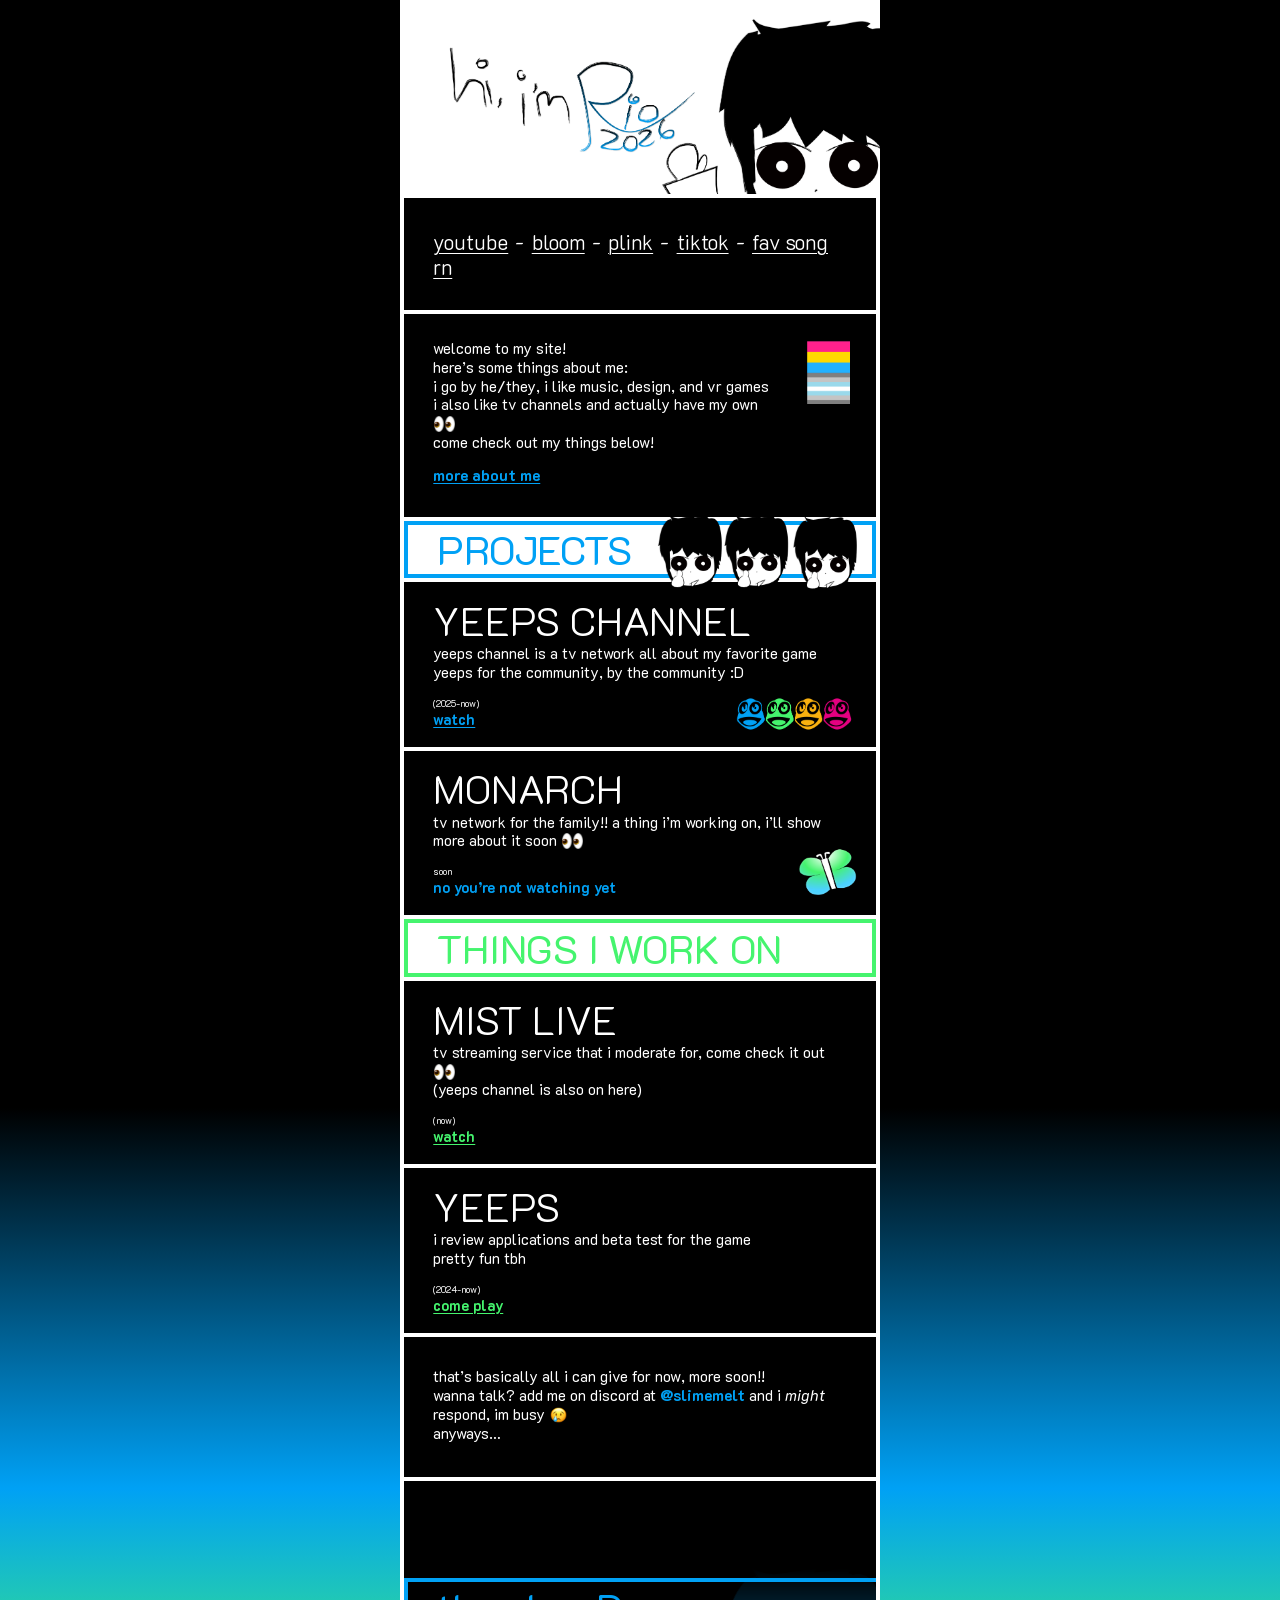
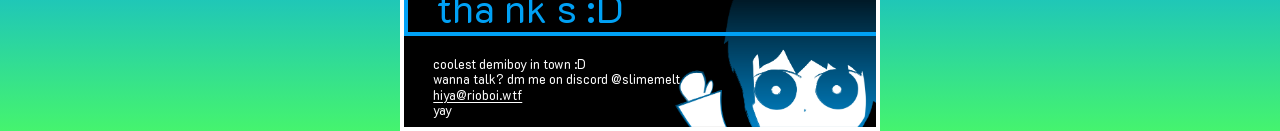
==== commit 4d587659: "Add TikTok link to navigation in index.html" ====
--- a/index.html
+++ b/index.html
@@ -31,7 +31,7 @@
   <h1 class="hero"><img src="img/header.png" width="2822" height="1143" alt="hi, i’m rio 2026"></h1>
 
   <nav class="card links" aria-label="elsewhere">
-    <a href="https://youtube.com/@slimemelt">youtube</a><span>-</span><a href="https://bloomnetworks.net">bloom</a><span>-</span><a href="https://plink.social/user/rio/?posts-p=1">plink</a><span>-</span><a href="https://open.spotify.com/track/73CKjW3vsUXRpy3NnX4H7F">fav song rn</a>
+    <a href="https://youtube.com/@slimemelt">youtube</a><span>-</span><a href="https://bloomnetworks.net">bloom</a><span>-</span><a href="https://plink.social/user/rio/?posts-p=1">plink</a><span>-</span><a href="https://www.tiktok.com/@rioboi.wtf">tiktok</a><span>-</span><a href="https://open.spotify.com/track/73CKjW3vsUXRpy3NnX4H7F">fav song rn</a>
   </nav>
 
   <section class="card about">
